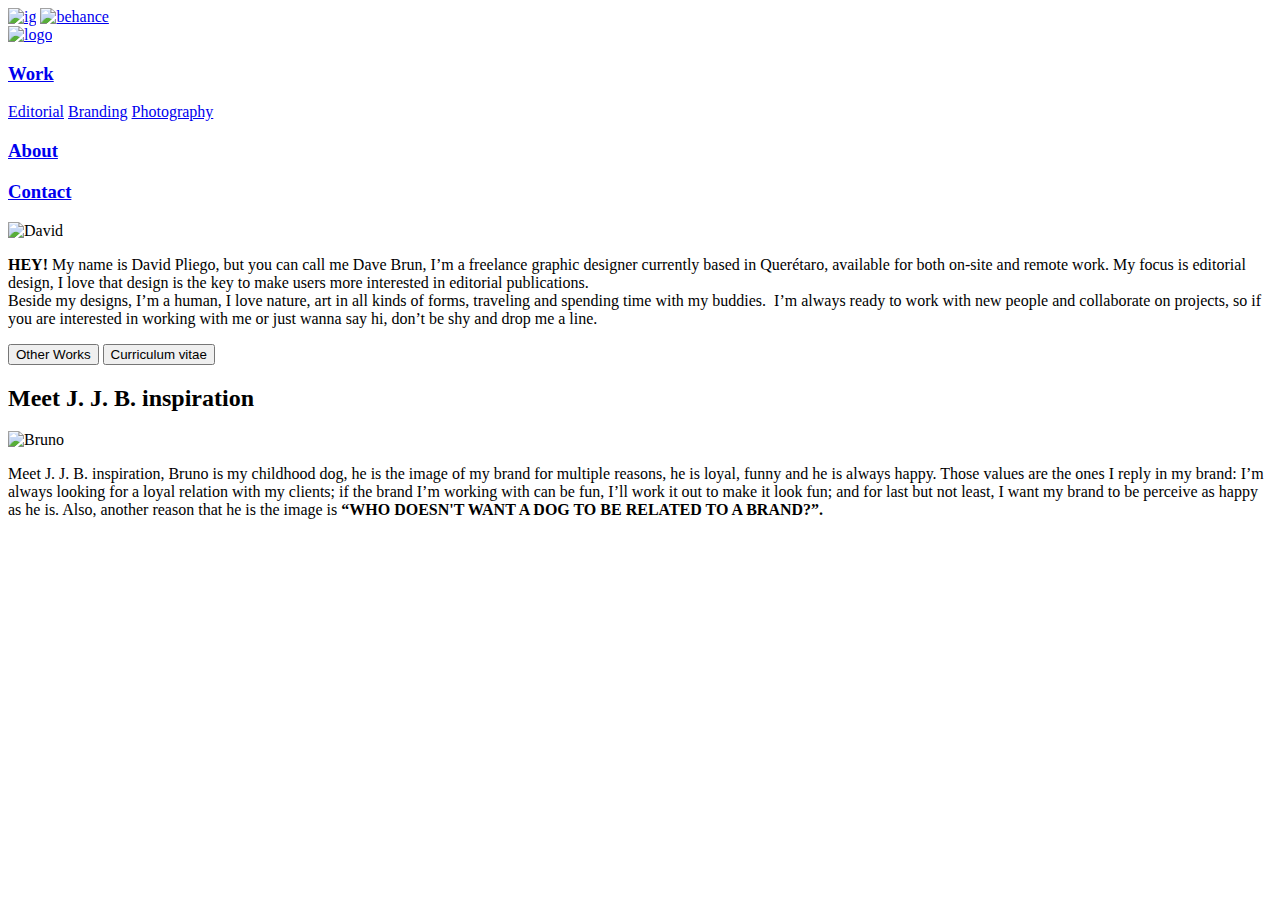
==== aboutme.html @ 9519c875 "aboutme" ====
<!DOCTYPE html>
<html lang="es">
<head>
    <meta charset="UTF-8">
    <meta name="viewport" content="width=device-width, initial-scale=1.0">
    <title>About Me - davebrun</title>

    <link rel="stylesheet" href="./css/style.css">
</head>
<body>
    <nav class="navbar">
        <div class="navbar-left">
            <a href="#"><img src="./Carpeta_Portafolio/Instagram.png" alt="ig"></a>
            <a href="#"><img src="./Carpeta_Portafolio/Behance.png" alt="behance"></a>
        </div>
        <div class="navbar-center">
            <a href="index.html"><img src="./Carpeta_Portafolio/Logo.png" alt="logo"></a>
        </div>
        <div class="navbar-right">
            <a href="#" class="dropdown-trigger"><h3>Work</h3></a>
            <div class="dropdown-box">
                <a href="editorial.html">Editorial</a>
                <a href="branding.html">Branding</a>
                <a href="photography.html">Photography</a>
            </div>
            <a href="#"><h3>About</h3></a>
            <a href="#"><h3>Contact</h3></a>
        </div>
    </nav>
    <div class="about-content">
        <div class="about-column">
            <div class="img-txt">
                <img src="./Carpeta_Portafolio/Yo.jpg" alt="David">
                <p><strong>HEY!</strong> My name is David Pliego, but you can call me Dave Brun, I’m a freelance graphic designer currently based in Querétaro, available for both on-site and remote work. My focus is editorial design, I love that design is the key to make users more interested in editorial publications.
                    <br>
                    Beside my designs, I’m a human, I love nature, art in all kinds of forms, traveling and spending time with my buddies. 
                    
                    I’m always ready to work with new people and collaborate on projects, so if you are interested in working with me or just wanna say hi, don’t be shy and drop me a line.
                    </p>
            </div>
            <div class="about-buttons">
                <button>Other Works</button>
                <button>Curriculum vitae</button>
            </div>
            <h2>Meet J. J. B. inspiration</h2>
            <div class="img-txt">
                <img src="./Carpeta_Portafolio/BRUNO.png" alt="Bruno">
                <p>Meet J. J. B. inspiration, Bruno is my childhood dog, he is the image of my brand for multiple reasons, he is loyal, funny and he is always happy. Those values are the ones I reply in my brand: I’m always looking for a loyal relation with my clients; if the brand I’m working with can be fun, I’ll work it out to make it look fun; and for last but not least, I want my brand to be perceive as happy as he is. Also, another reason that he is the image is <strong>“WHO DOESN'T WANT A DOG TO BE RELATED TO A BRAND?”.</strong></p>
            </div>
        </div>
    </div>
</body>
</html>
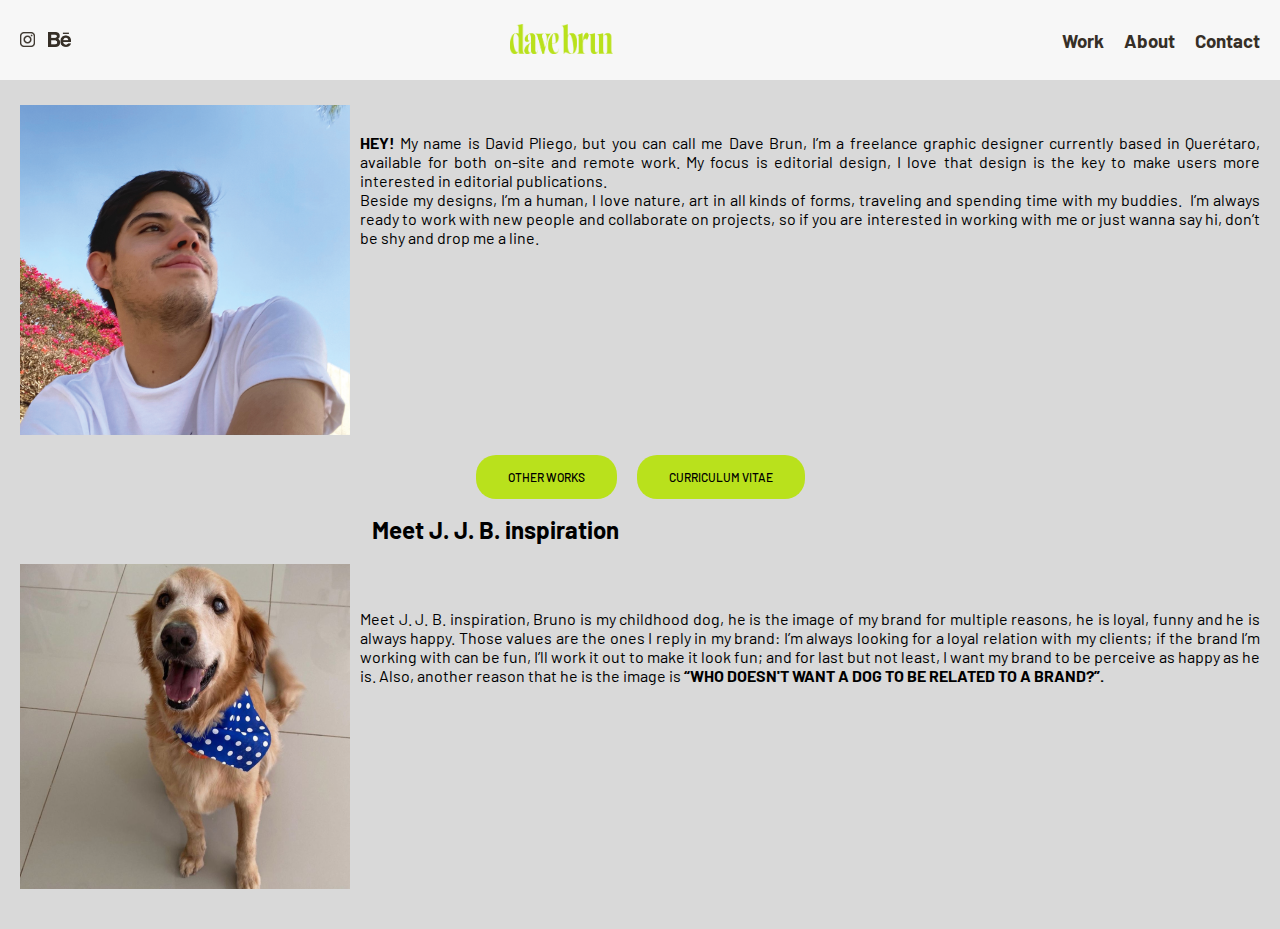
==== commit 7793c8dd: "contact error fix" ====
--- a/aboutme.html
+++ b/aboutme.html
@@ -23,8 +23,8 @@
                 <a href="branding.html">Branding</a>
                 <a href="photography.html">Photography</a>
             </div>
-            <a href="#"><h3>About</h3></a>
-            <a href="#"><h3>Contact</h3></a>
+            <a href="aboutme.html"><h3>About</h3></a>
+            <a href="contact.html"><h3>Contact</h3></a>
         </div>
     </nav>
     <div class="about-content">
--- a/css/style.css
+++ b/css/style.css
@@ -0,0 +1,237 @@
+@import url('https://fonts.googleapis.com/css2?family=Barlow:ital,wght@0,100;0,200;0,300;0,400;0,500;0,600;0,700;0,800;0,900;1,100;1,200;1,300;1,400;1,500;1,600;1,700;1,800;1,900&family=League+Spartan:wght@100..900&display=swap');
+/*
+configuracion general de fuente ^ y de contenido:
+*/
+* {
+    font-family: "Barlow", sans-serif;
+    font-optical-sizing: auto;
+}
+body {
+    margin: 0;
+    background-color: #D9D9D9;
+}
+/*
+Código de la navbar
+*/
+.navbar{
+    background-color: #F7F7F7;
+    color: #362F27;
+    display: flex;
+    justify-content: space-between;
+    align-items: center;
+    padding: 10px 20px;
+}
+.navbar-left img{
+    height: 15px;
+    margin-right: 10px;
+}
+.navbar-center img{
+    height: 30px;
+}
+.navbar-right{
+    display: flex;
+}
+.navbar-right a{
+    color: #362F27;
+    text-decoration: none;
+    list-style: none;
+    margin-left: 20px;
+
+}
+.navbar-right a:hover{
+    text-decoration: underline;
+}
+.dropdown-box{
+    z-index: 1;
+    display: none;
+    position: absolute;
+    background-color: #f7f7f7;
+    padding: 10px;
+    top: 4rem;
+}
+.dropdown-box a{
+    display: block;
+    text-decoration: none;
+    margin-top: 5px;
+}
+.dropdown-trigger:hover + .dropdown-box,.dropdown-box:hover{
+    display: block;
+}
+/*
+Código que utilicé para personalizar el index.html:
+*/
+.img-centrada{
+    position:absolute;
+    top: 50%;
+    left: 45%;
+    transform: translate(-50%,-50%);
+    text-align: center;
+}
+.img-centrada img{
+    height: 500px;
+    width: 400px;
+}
+/*
+Código para el aboutme.html
+*/
+.about-content{
+    margin-top: 5px;
+    display: flex;
+    justify-content: space-between;
+    align-items: flex-start;
+    padding: 20px;
+}
+.about-column{
+    display: flex;
+    flex-direction: column;
+}
+.img-txt{
+    display: flex;
+    align-items: center;
+    margin-bottom: 20px;
+}
+.img-txt img{
+    max-width: 330px;
+    margin-right: 10px;
+}
+.img-txt p{
+
+    margin: 0;
+    text-align: justify;
+    margin-top: -10rem;
+}
+.about-column h2{
+    margin-top: 1rem;
+    margin-left: 22rem;
+    text-align: justify;
+}
+.about-buttons{
+    display: flex;
+    justify-content: center;
+}
+.about-buttons button {
+    margin: 0 10px;
+    background-color: #B9E11C;
+    border: none;
+    border-radius: 20px;
+    padding: 15px 32px;
+    font-size: 12px;
+    text-transform: uppercase;
+    font-weight: 500;
+    justify-content: space-between;
+    transition: .5s ease-in ;
+}
+.about-buttons button:hover{
+    border-color: #d4f843;
+    border-style: dashed;
+    cursor: pointer;
+}
+/*
+Codigo para el archivo editorial.html
+*/
+.editorial-container {
+    display: grid;
+    grid-template-columns: repeat(2, 1fr);
+    gap: 20px;
+    margin-top: 1rem;
+    justify-content: center;
+}
+.editorial-img{
+    position: relative;
+    z-index: 0;
+}
+.editorial-container img{
+    max-width: 100%;
+
+}
+.overlay {
+    position: absolute;
+    top: 0;
+    left: 0;
+    width: 100%;
+    height: 100%;
+    background-color: #bae11c; /* Semi-transparent background */
+    color: white;
+    display: flex;
+    justify-content: center;
+    align-items: center;
+    font-size: 24px;
+    opacity: 0;
+    transition: opacity 0.3s ease;
+}
+.editorial-img:hover .overlay {
+    opacity: 1;
+}
+/*
+Código para el branding.html
+*/
+.branding-container {
+    display: grid;
+    grid-template-columns: repeat(2, 1fr);
+    grid-template-rows: repeat(3, auto);
+    gap: 20px;
+    justify-content: center;
+}
+.branding-img {
+    position: relative;
+}
+.branding-img img{
+    max-width: 100%;
+    max-height: 100%;
+    object-fit: cover;
+}
+.branding-img:hover .overlay {
+    opacity: 1;
+}
+/*
+Código para el photography.html
+*/
+.photography-container {
+    display: grid;
+    grid-template-columns: repeat(3, 1fr);
+    grid-template-rows: repeat(2, auto);
+    gap: 20px;
+    justify-content: center;
+}
+.photography-img{
+    position: relative;
+}
+.photography-img img{
+    max-width: 100%;
+    max-height: 100%;
+    object-fit: cover;
+}
+.photography-img:hover .overlay{
+    opacity: 1;
+}
+/*
+Código para el contact.html
+*/
+.form-contactos{
+    display: flex;
+    flex-direction: column;
+    align-items: center;
+    text-align: center;
+    margin-top: 4rem;
+}
+.form-contacto button{
+    margin: 20px;
+    padding: 10px;
+    background-color: #B9E11C;
+    border-style: none;
+    padding: 1em 3em;
+    border-radius: 20px;
+}
+.form-contacto input{
+    margin: 5px;
+    padding: 1ch 25rem 2em;
+    border-style: none;
+    border-radius: 20px;
+    background-color: #bae11c8f;
+}
+.form-contacto input[type="text"]{
+    padding: 1ch 25rem 10em;
+}
+.form-contacto h3{
+    text-align: left;
+}